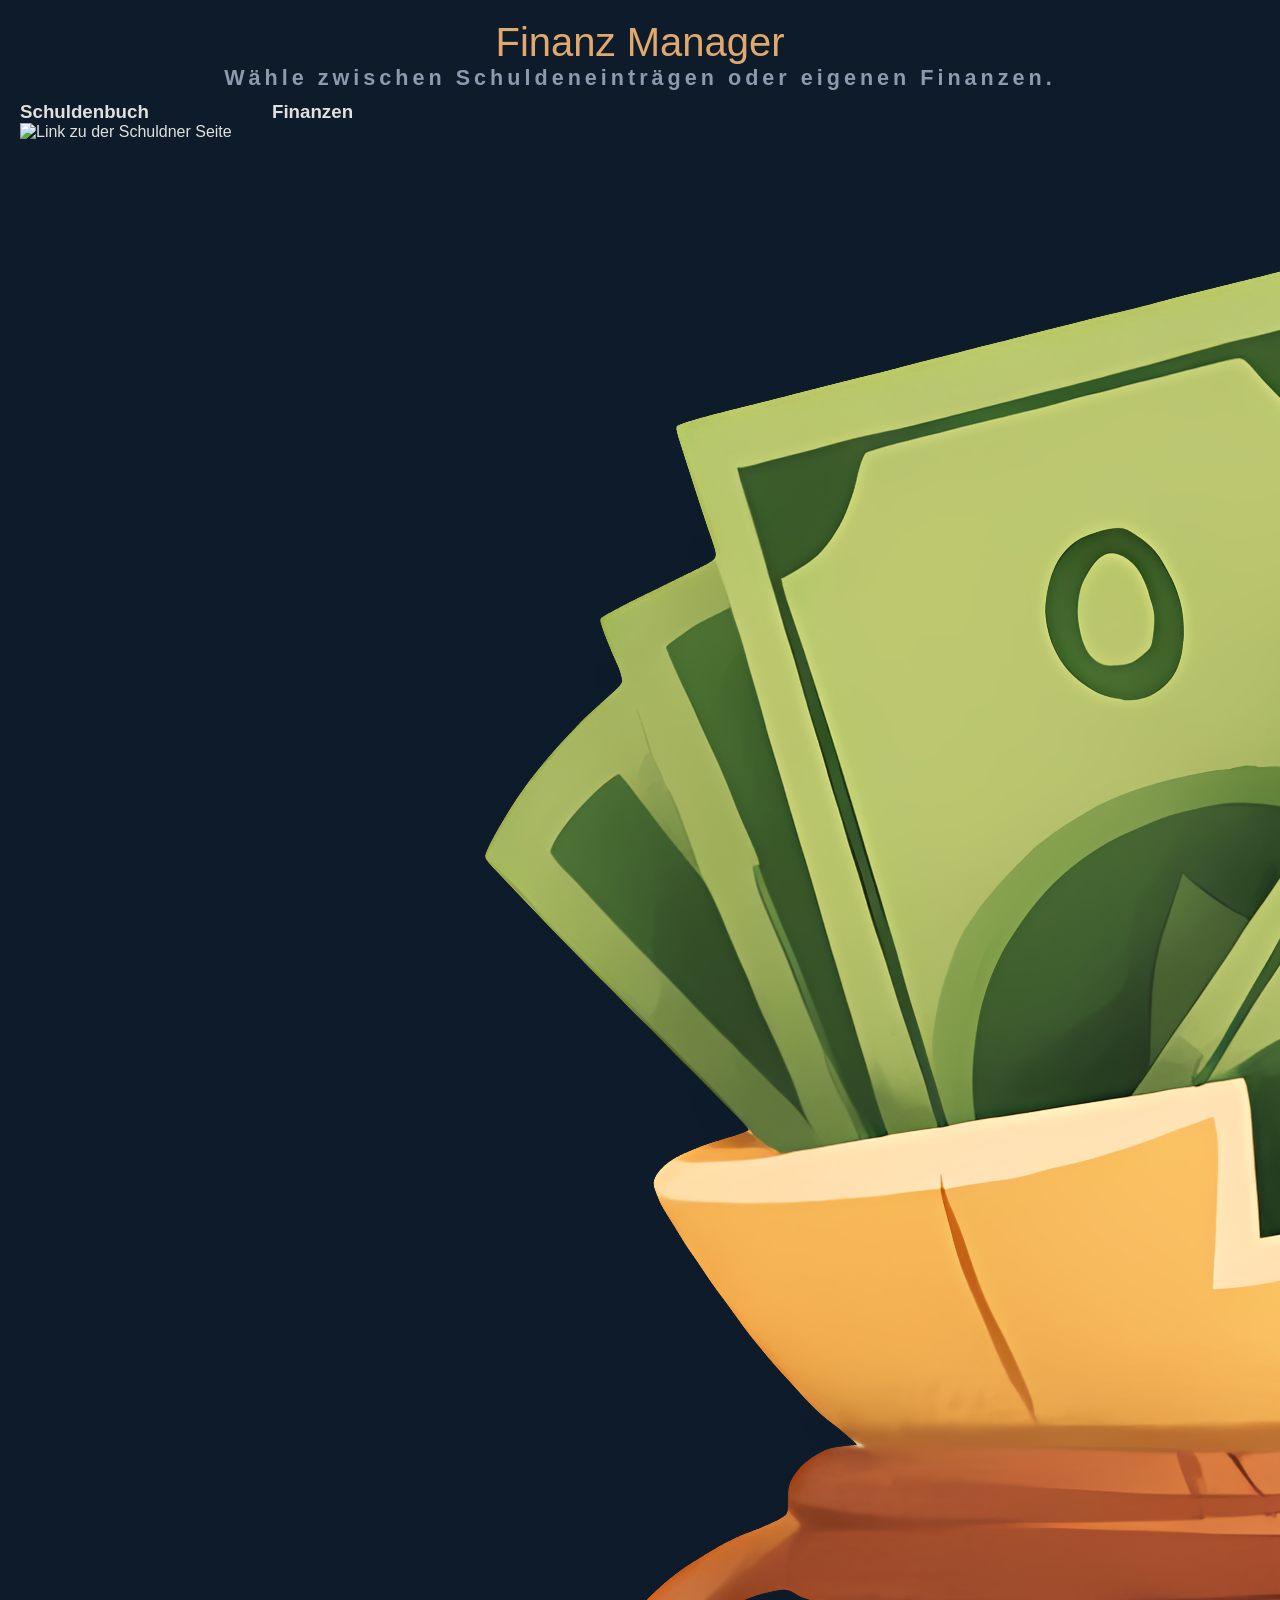
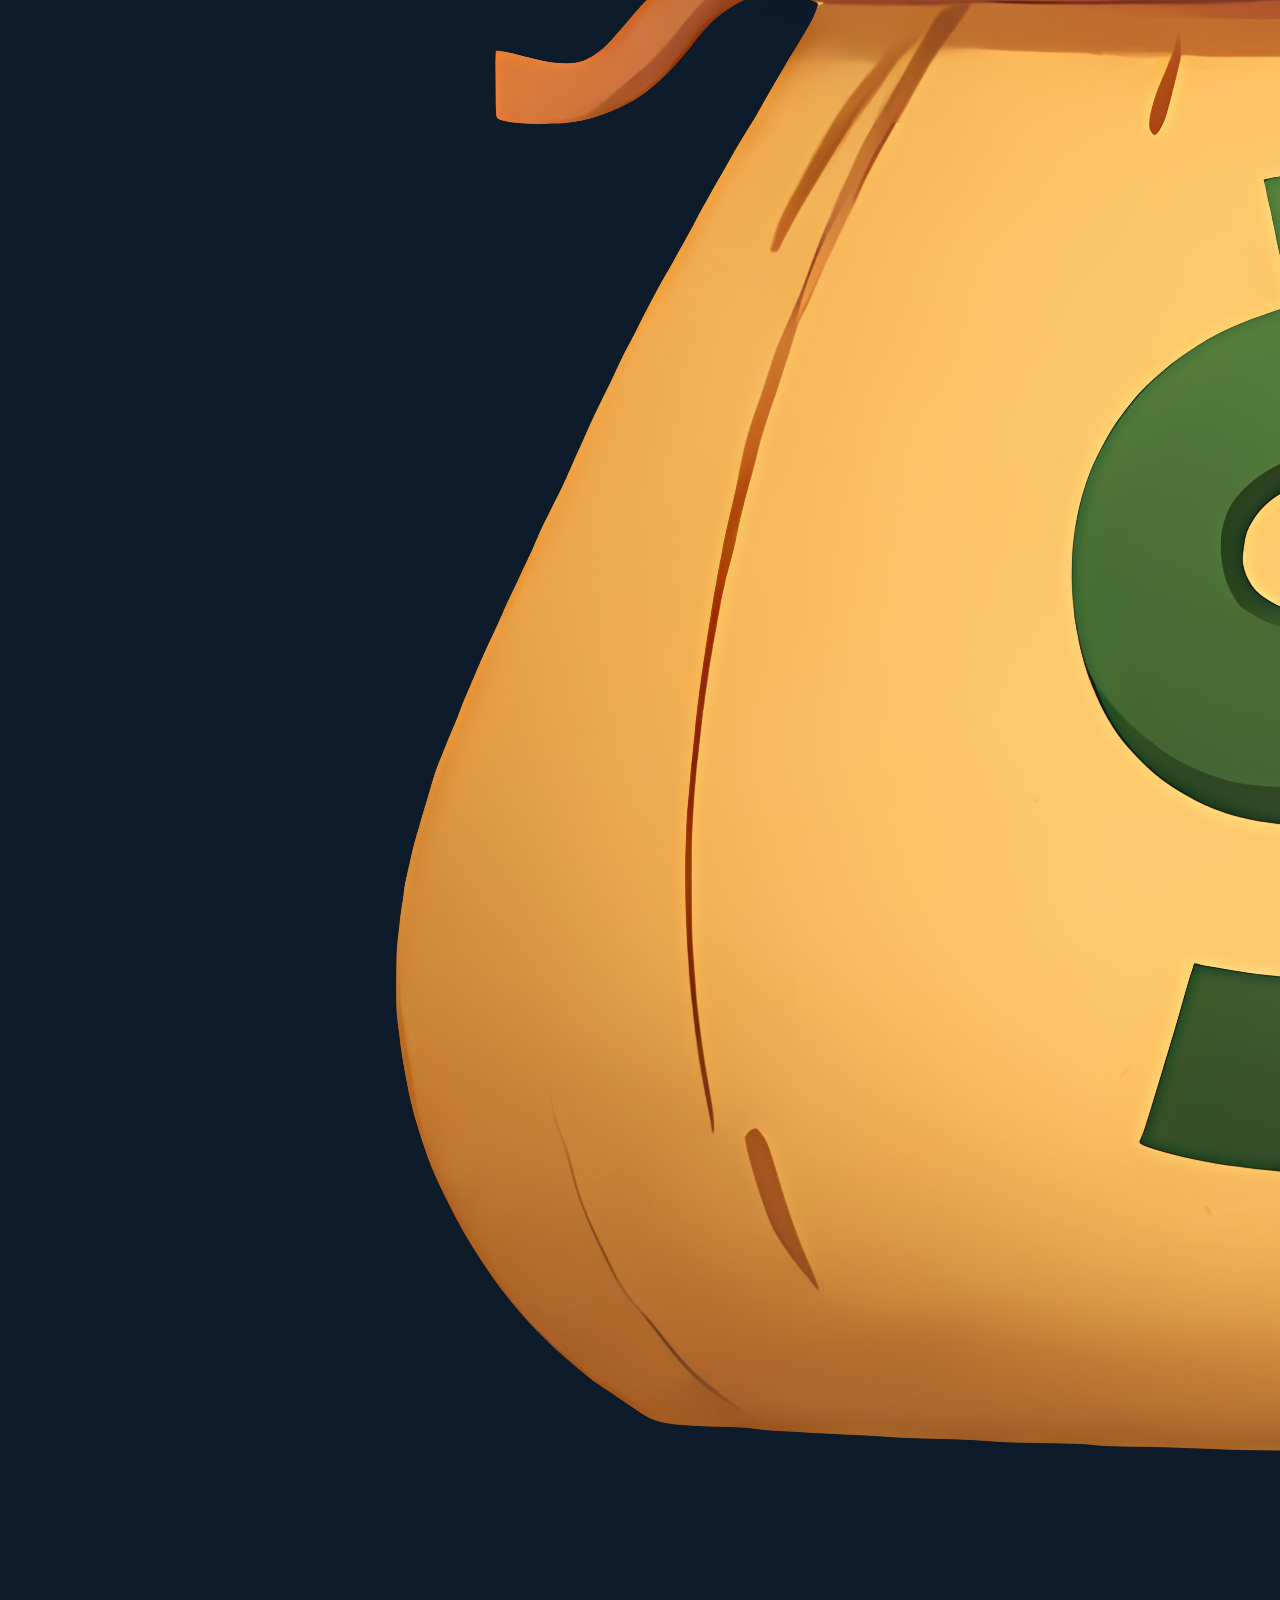
==== FinanzManager/index.html @ db56d548 "Dashboard PWA umbenannt" ====
<!DOCTYPE html>
<html lang="de">
<head>
    <meta charset="UTF-8">
    <meta name="viewport" content="width=device-width, initial-scale=1.0">
    <title>Finanz Manager</title>
    <link rel="stylesheet" href="style.css">
    
    
</head>
<body>
    <h1>Finanz Manager</h1>

    <article class="subtitle">
        <h2>Wähle zwischen Schuldeneinträgen oder eigenen Finanzen.</h2>       
    </article>

    <section class="app-container grid">
        <div class="app" onclick="openDebts()">
            <h3>Schuldenbuch</h3><img src="/bilder/applogo.png" alt="Link zu der Schuldner Seite">
            
        </div>

        <div class="app" onclick="window.location.href='apps/Schuldenbuch/Finanzen.html'">
            <h3>Finanzen</h3>
            <img src="bilder/finances.png" alt="Link zu der Finanzen Seite">
            
        </div>


    </section>


    <section id="SchuldenSection" class="app-container grid hidden">
        <div class="view-header" onclick="window.location.href='apps/Schuldenbuch/Schuldenbuch.html'">
            <img src="bilder/applogo.png" alt="Logo mit Link zur Startseite">
            <h3>Schuldenbuch</h3>
            <button class="btn-primary" id="add-person-btn" type="submit">Person hinzufügen</button>
        </div>

        <div class="app" id="Schulden-Container">

        </div>
    </section>


    <section id="FinanzSection" class="app-container grid hidden">
        <div class="view-header" onclick="openFinances()">
            <img src="bilder/finances.png" alt="Logo mit Link zu den Finanzen">
            <h3>Finanzen</h3>
            <button class="btn-primary" id="add-finance-btn" type="submit">Schuld hinzufügen</button>
        </div>

        <div class="app" id="Finanzen-Container">
            
        </div>
    </section>

</body>
</html>
---- FinanzManager/style.css ----
/* Farbpalette & Basis-Setup */
:root {
    --bg-color: #0d1b2a;
    --card-bg: #1b263b;
    --border-color: #415a77;
    --text-color: #e0e1dd;
    --accent-gold: #e0a96d;
    --accent-gold-hover: #cca43b;
    --text-muted: #8d99ae;
}

* {
    box-sizing: border-box;
    margin: 0;
    padding: 0;
    font-family: 'Segoe UI', Tahoma, Geneva, Verdana, sans-serif;
}

body {
    background-color: var(--bg-color);
    color: var(--text-color);
    padding: 20px;
    display: flex;
    flex-direction: column;
    align-items: center;
    min-height: 100vh;
}

/* Header */
header {
    text-align: center;
    margin-bottom: 40px;
    width: 100%;
    max-width: 800px;
}

.logo {
    width: 80px;
    height: 120px;
    margin-bottom: 10px;
    position: absolute;
    top: -15px;
    left: 58%;
    
}

h1 {
    font-size: 2.5rem;
    color: var(--accent-gold);
    font-weight: 300;
}

.subtitle {
    font-size: 0.9rem;
    letter-spacing: 4px;
    color: var(--text-muted);
    margin-bottom: 10px;
}

.status-text {
    font-size: 0.95rem;
    color: #4caf50; /* Grüner Punkt Vibe */
}

/* Container & Grids */
.container {
    width: 100%;
    max-width: 800px;
}

.view-header {
    display: flex;
    justify-content: space-between;
    align-items: center;
    margin-bottom: 20px;
    border-bottom: 1px solid var(--border-color);
    padding-bottom: 15px;
}

.grid {
    display: grid;
    grid-template-columns: repeat(auto-fill, minmax(220px, 1fr));
    gap: 20px;
}

/* Kacheln (Cards) */
.card {
    background-color: var(--card-bg);
    border: 1px solid var(--border-color);
    border-radius: 8px;
    padding: 20px;
    cursor: pointer;
    transition: transform 0.2s, box-shadow 0.2s;
    display: flex;
    flex-direction: column;
    justify-content: space-between;
}

.card:hover {
    transform: translateY(-4px);
    box-shadow: 0 6px 15px rgba(0, 0, 0, 0.3);
    border-color: var(--accent-gold);
}

.card h3 {
    color: var(--text-color);
    margin-bottom: 10px;
}

.card .amount {
    font-size: 1.5rem;
    color: var(--accent-gold);
    font-weight: bold;
    text-align: right;
}

.card .details {
    font-size: 0.85rem;
    color: var(--text-muted);
    margin-top: 5px;
}

/* Buttons */
.btn-primary {
    background-color: var(--accent-gold);
    color: #121212;
    border: none;
    padding: 10px 18px;
    border-radius: 6px;
    font-weight: bold;
    cursor: pointer;
    transition: background 0.2s;
}

.btn-primary:hover {
    background-color: var(--accent-gold-hover);
}

.btn-secondary {
    background: transparent;
    color: var(--text-color);
    border: 1px solid var(--border-color);
    padding: 8px 14px;
    border-radius: 6px;
    cursor: pointer;
}

.btn-secondary:hover {
    background-color: rgba(255, 255, 255, 0.05);
}

/* Hilfsklassen */
.hidden {
    display: none !important;
}

/* --- MODAL (POPUP) STYLING --- */
.modal {
    position: fixed;
    top: 0;
    left: 0;
    width: 100%;
    height: 100%;
    background-color: rgba(3, 7, 12, 0.8); /* Hintergrund abdunkeln */
    backdrop-filter: blur(4px); /* Subtiler Weichzeichner */
    display: flex;
    justify-content: center;
    align-items: center;
    z-index: 1000;
}

.modal-content {
    background-color: var(--bg-card);
    border: 1px solid var(--border-blue);
    border-radius: 12px;
    padding: 24px;
    width: 90%;
    max-width: 400px;
    box-shadow: 0 10px 25px rgba(0, 0, 0, 0.5);
}

.modal-content h3 {
    color: var(--text-gold);
    margin-bottom: 20px;
    font-size: 1.2rem;
}

.form-group {
    display: flex;
    flex-direction: column;
    gap: 8px;
    margin-bottom: 24px;
}

.form-group label {
    font-size: 0.85rem;
    color: var(--text-muted);
    text-transform: uppercase;
    letter-spacing: 1px;
}

.form-group input {
    background-color: var(--bg-dark);
    border: 1px solid var(--border-blue);
    border-radius: 6px;
    padding: 12px;
    color: var(--text-white);
    font-size: 1rem;
    outline: none;
}

.form-group input:focus {
    border-color: var(--text-gold);
}

.modal-actions {
    display: flex;
    justify-content: flex-end;
    gap: 12px;
}
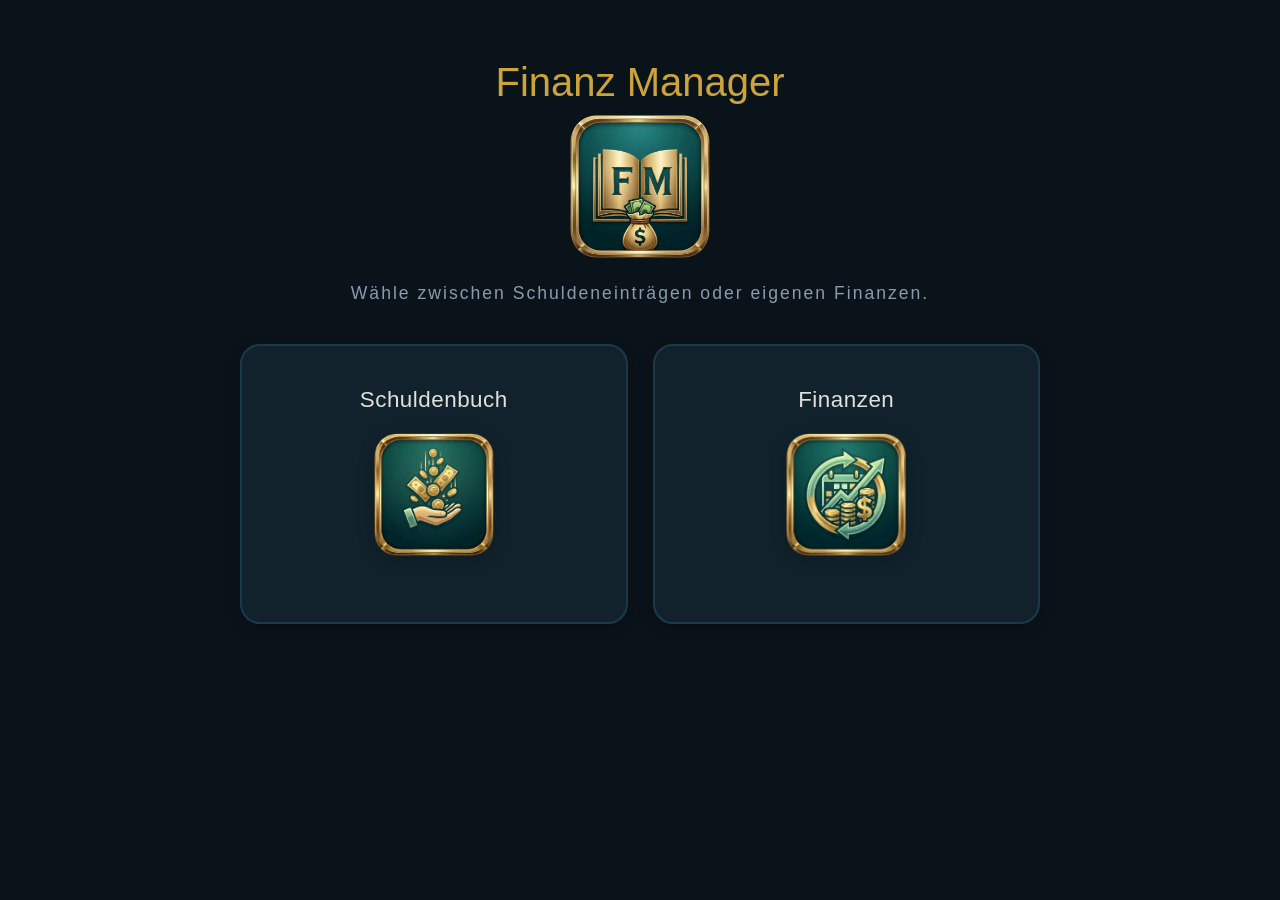
==== commit 7058f497: "mehrere änderungen" ====
--- a/FinanzManager/index.html
+++ b/FinanzManager/index.html
@@ -5,11 +5,11 @@
     <meta name="viewport" content="width=device-width, initial-scale=1.0">
     <title>Finanz Manager</title>
     <link rel="stylesheet" href="style.css">
-    
-    
 </head>
 <body>
+
     <h1>Finanz Manager</h1>
+    <img class="logo" src="bilder/applogo.png" alt="Logo der App">
 
     <article class="subtitle">
         <h2>Wähle zwischen Schuldeneinträgen oder eigenen Finanzen.</h2>       
@@ -17,23 +17,20 @@
 
     <section class="app-container grid">
         <div class="app" onclick="openDebts()">
-            <h3>Schuldenbuch</h3><img src="/bilder/applogo.png" alt="Link zu der Schuldner Seite">
-            
+            <h3>Schuldenbuch</h3>
+            <img class="logo" src="bilder/Schulden-Logo.png" alt="Link zu der Schuldner Seite">
         </div>
 
-        <div class="app" onclick="window.location.href='apps/Schuldenbuch/Finanzen.html'">
+        <div class="app" onclick="openFinances()">
             <h3>Finanzen</h3>
-            <img src="bilder/finances.png" alt="Link zu der Finanzen Seite">
-            
+            <img class="logo" src="bilder/DauerRate-Logo.png"alt="Link zu der Finanzen Seite">
         </div>
-
-
     </section>
 
 
     <section id="SchuldenSection" class="app-container grid hidden">
-        <div class="view-header" onclick="window.location.href='apps/Schuldenbuch/Schuldenbuch.html'">
-            <img src="bilder/applogo.png" alt="Logo mit Link zur Startseite">
+        <div class="view-header">
+            <img src="bilder/applogo.png" onclick="openDashboard()" alt="Logo mit Link zur Startseite">
             <h3>Schuldenbuch</h3>
             <button class="btn-primary" id="add-person-btn" type="submit">Person hinzufügen</button>
         </div>
@@ -44,9 +41,22 @@
     </section>
 
 
+    <section id="SchuldenDetailSection" class="app-container grid hidden">
+        <div class="view-header">
+            <button class="btn-back" onclick="openDebts()">&larr; Zurück</button>
+            <h3 id="CurrentPersonName">Schulden von ...</h3>
+            <img src="bilder/applogo.png" onclick="openDashboard()" alt="Direkt zum Dashboard">
+        </div>
+
+        <div class="app" id="Personen-Schulden-Container">
+
+        </div>
+    </section>
+
+
     <section id="FinanzSection" class="app-container grid hidden">
-        <div class="view-header" onclick="openFinances()">
-            <img src="bilder/finances.png" alt="Logo mit Link zu den Finanzen">
+        <div class="view-header">
+            <img src="bilder/applogo.png" onclick="openDashboard()" alt="Logo mit Link zu den Finanzen">
             <h3>Finanzen</h3>
             <button class="btn-primary" id="add-finance-btn" type="submit">Schuld hinzufügen</button>
         </div>
@@ -56,5 +66,43 @@
         </div>
     </section>
 
+    <div id="AddPersonModal" class="modal hidden">
+        <div class="modal-content">
+            <h3>Neue Person hinzufügen</h3>
+            <form id="add-person-form" onsubmit="savePerson(event)">
+                <div class="form-group">
+                    <label for="person-name">Name der Person:</label>
+                    <input type="text" id="person-name" required placeholder="z.B. Max Mustermann">
+                </div>
+                <div class="modal-buttons">
+                    <button type="button" class="btn-secondary" onclick="closeModal('AddPersonModal')">Abbrechen</button>
+                    <button type="submit" class="btn-primary">Speichern</button>
+                </div>
+            </form>
+        </div>
+    </div>
+
+    <div id="AddEntryModal" class="modal hidden">
+        <div class="modal-content">
+            <h3 id="EntryModalTitle">Neuen Eintrag hinzufügen</h3>
+            <form id="add-entry-form" onsubmit="saveEntry(event)">
+                <div class="form-group">
+                    <label for="entry-purpose">Verwendungszweck:</label>
+                    <input type="text" id="entry-purpose" required placeholder="z.B. Kasten Bier, Monatsbeitrag">
+                </div>
+                <div class="form-group">
+                    <label for="entry-amount">Betrag in €:</label>
+                    <input type="number" id="entry-amount" step="0.01" required placeholder="0,00">
+                </div>
+                <div class="modal-buttons">
+                    <button type="button" class="btn-secondary" onclick="closeModal('AddEntryModal')">Abbrechen</button>
+                    <button type="submit" class="btn-primary">Speichern</button>
+                </div>
+            </form>
+        </div>
+    </div>
+
+<script src="script.js"></script>
+
 </body>
 </html>
--- a/FinanzManager/style.css
+++ b/FinanzManager/style.css
@@ -1,12 +1,18 @@
-/* Farbpalette & Basis-Setup */
+/* ==========================================================================
+   1. FARBPALETTE & BASIS-SETUP
+   ========================================================================== */
 :root {
-    --bg-color: #0d1b2a;
-    --card-bg: #1b263b;
-    --border-color: #415a77;
-    --text-color: #e0e1dd;
-    --accent-gold: #e0a96d;
-    --accent-gold-hover: #cca43b;
-    --text-muted: #8d99ae;
+    --bg-color: #0b131a;         /* Sehr dunkles, edles Blau-Grau */
+    --card-bg: #11222c;          /* Dunkles Teal/Grünblau für die Kacheln */
+    --border-color: #1a3a4b;     /* Subtiler bläulicher Rahmen */
+    --text-color: #e0e1dd;       /* Helles Elfenbeinweiß */
+    --accent-gold: #cca43b;      /* Glänzendes Gold aus den Rahmen */
+    --accent-gold-hover: #e0a96d;/* Helleres Gold für Hover-Effekte */
+    --text-muted: #8d99ae;       /* Gedämpftes Grau für Untertitel */
+}
+
+.hidden {
+    display: none !important;
 }
 
 * {
@@ -19,202 +25,131 @@
 body {
     background-color: var(--bg-color);
     color: var(--text-color);
-    padding: 20px;
+    padding: 40px 20px;
     display: flex;
     flex-direction: column;
     align-items: center;
     min-height: 100vh;
 }
 
-/* Header */
-header {
-    text-align: center;
-    margin-bottom: 40px;
-    width: 100%;
-    max-width: 800px;
+/* Das Hauptlogo oben sauber über dem Titel zentrieren */
+.logo {
+    width: 140px;
+    height: auto;
+    margin-bottom: 25px;
+    /* Absolute Positionierung komplett entfernt! */
 }
-
-.logo {
-    width: 80px;
-    height: 120px;
-    margin-bottom: 10px;
-    position: absolute;
-    top: -15px;
-    left: 58%;
-    
-}
-
+/* ==========================================================================
+   2. HEADER & TYPOGRAFIE
+   ========================================================================== */
 h1 {
     font-size: 2.5rem;
     color: var(--accent-gold);
     font-weight: 300;
+    text-align: center;
+    margin-top: 20px;
+    margin-bottom: 10px;
 }
 
 .subtitle {
+    text-align: center;
     font-size: 0.9rem;
-    letter-spacing: 4px;
+    letter-spacing: 2px;
     color: var(--text-muted);
-    margin-bottom: 10px;
+    margin-bottom: 40px;
+    width: 100%;
+    max-width: 600px;
 }
 
-.status-text {
-    font-size: 0.95rem;
-    color: #4caf50; /* Grüner Punkt Vibe */
+.subtitle h2 {
+    font-size: 1.1rem;
+    font-weight: 400;
 }
 
-/* Container & Grids */
-.container {
-    width: 100%;
-    max-width: 800px;
-}
-
+/* Header-Leiste innerhalb der einzelnen Ansichten (Ebene 2 & 3) */
 .view-header {
+    grid-column: 1 / -1; /* Streckt die Bar über das gesamte Grid */
     display: flex;
     justify-content: space-between;
     align-items: center;
     margin-bottom: 20px;
     border-bottom: 1px solid var(--border-color);
     padding-bottom: 15px;
+    width: 100%;
+}
+
+.view-header h3 {
+    font-size: 1.5rem;
+    color: var(--text-color);
+    font-weight: 400;
+}
+
+/* Logos/Navigations-Bilder im Header */
+.view-header img {
+    height: 45px;
+    width: auto;
+    cursor: pointer;
+    transition: transform 0.2s;
+}
+
+.view-header img:hover {
+    transform: scale(1.05);
+}
+
+/* ==========================================================================
+   3. CONTAINER & GRIDS
+   ========================================================================== */
+.app-container {
+    width: 100%;
+    max-width: 800px;
+    margin-bottom: 40px;
 }
 
 .grid {
     display: grid;
-    grid-template-columns: repeat(auto-fill, minmax(220px, 1fr));
-    gap: 20px;
+    /* Erstellt quadratische Kacheln, die sich responsiv anordnen */
+    grid-template-columns: repeat(auto-fit, minmax(240px, 1fr));
+    gap: 25px;
 }
 
-/* Kacheln (Cards) */
-.card {
+/* ==========================================================================
+   4. KACHELN (CARDS / .APP)
+   ========================================================================== */
+.app {
     background-color: var(--card-bg);
-    border: 1px solid var(--border-color);
-    border-radius: 8px;
-    padding: 20px;
+    border: 2px solid var(--border-color);
+    border-radius: 20px;          /* Etwas weichere, modernere Ecken */
+    padding: 35px 24px;
     cursor: pointer;
-    transition: transform 0.2s, box-shadow 0.2s;
+    transition: transform 0.2s cubic-bezier(0.4, 0, 0.2, 1), box-shadow 0.2s, border-color 0.2s;
     display: flex;
     flex-direction: column;
-    justify-content: space-between;
+    align-items: center;          
+    justify-content: center;      /* Inhalt rückt harmonisch ins Zentrum */
+    gap: 20px;                    /* Fester, sauberer Abstand zwischen Text und Bild */
+    text-align: center;
+    min-height: 280px;            /* Etwas mehr Raum zum Atmen */
+    box-shadow: 0 4px 15px rgba(0, 0, 0, 0.3);
 }
 
-.card:hover {
-    transform: translateY(-4px);
-    box-shadow: 0 6px 15px rgba(0, 0, 0, 0.3);
+/* Eleganter Hover-Effekt: Kachel hebt sich und glüht leicht gold */
+.app:hover {
+    transform: translateY(-6px);
+    box-shadow: 0 12px 30px rgba(204, 164, 59, 0.15);
     border-color: var(--accent-gold);
 }
 
-.card h3 {
+.app h3 {
     color: var(--text-color);
-    margin-bottom: 10px;
+    font-size: 1.4rem;
+    font-weight: 400;
+    letter-spacing: 0.5px;
 }
 
-.card .amount {
-    font-size: 1.5rem;
-    color: var(--accent-gold);
-    font-weight: bold;
-    text-align: right;
-}
-
-.card .details {
-    font-size: 0.85rem;
-    color: var(--text-muted);
-    margin-top: 5px;
-}
-
-/* Buttons */
-.btn-primary {
-    background-color: var(--accent-gold);
-    color: #121212;
-    border: none;
-    padding: 10px 18px;
-    border-radius: 6px;
-    font-weight: bold;
-    cursor: pointer;
-    transition: background 0.2s;
-}
-
-.btn-primary:hover {
-    background-color: var(--accent-gold-hover);
-}
-
-.btn-secondary {
-    background: transparent;
-    color: var(--text-color);
-    border: 1px solid var(--border-color);
-    padding: 8px 14px;
-    border-radius: 6px;
-    cursor: pointer;
-}
-
-.btn-secondary:hover {
-    background-color: rgba(255, 255, 255, 0.05);
-}
-
-/* Hilfsklassen */
-.hidden {
-    display: none !important;
-}
-
-/* --- MODAL (POPUP) STYLING --- */
-.modal {
-    position: fixed;
-    top: 0;
-    left: 0;
-    width: 100%;
-    height: 100%;
-    background-color: rgba(3, 7, 12, 0.8); /* Hintergrund abdunkeln */
-    backdrop-filter: blur(4px); /* Subtiler Weichzeichner */
-    display: flex;
-    justify-content: center;
-    align-items: center;
-    z-index: 1000;
-}
-
-.modal-content {
-    background-color: var(--bg-card);
-    border: 1px solid var(--border-blue);
-    border-radius: 12px;
-    padding: 24px;
-    width: 90%;
-    max-width: 400px;
-    box-shadow: 0 10px 25px rgba(0, 0, 0, 0.5);
-}
-
-.modal-content h3 {
-    color: var(--text-gold);
-    margin-bottom: 20px;
-    font-size: 1.2rem;
-}
-
-.form-group {
-    display: flex;
-    flex-direction: column;
-    gap: 8px;
-    margin-bottom: 24px;
-}
-
-.form-group label {
-    font-size: 0.85rem;
-    color: var(--text-muted);
-    text-transform: uppercase;
-    letter-spacing: 1px;
-}
-
-.form-group input {
-    background-color: var(--bg-dark);
-    border: 1px solid var(--border-blue);
-    border-radius: 6px;
-    padding: 12px;
-    color: var(--text-white);
-    font-size: 1rem;
-    outline: none;
-}
-
-.form-group input:focus {
-    border-color: var(--text-gold);
-}
-
-.modal-actions {
-    display: flex;
-    justify-content: flex-end;
-    gap: 12px;
+/* Die runden App-Logos in den Kacheln optimal zur Geltung bringen */
+.app img {
+    max-width: 120px;
+    height: auto;
+    object-fit: contain;
+    filter: drop-shadow(0 4px 8px rgba(0, 0, 0, 0.2)); /* Gibt den runden Logos Tiefe */
 }
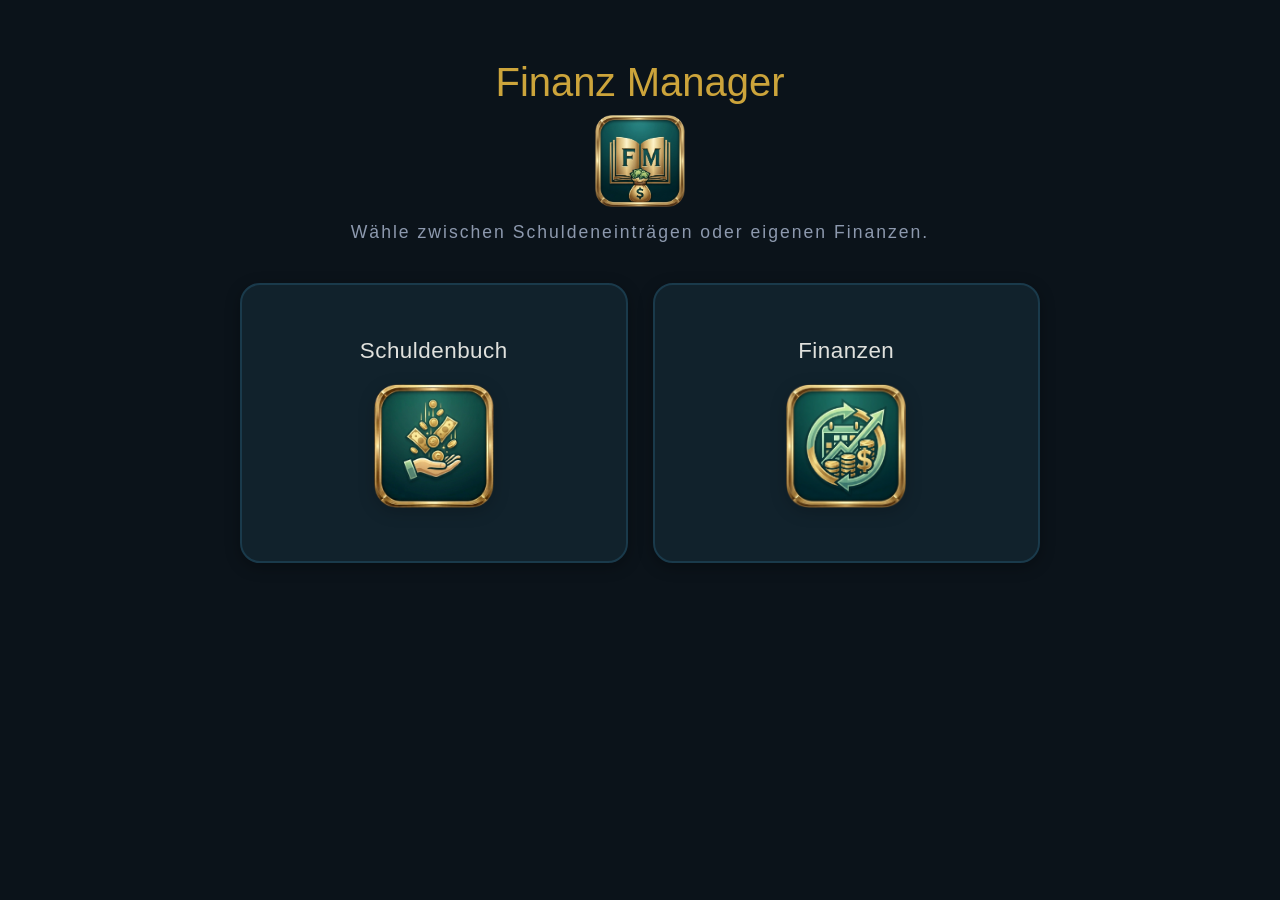
==== commit aec308a0: "mehrere änderungen" ====
--- a/FinanzManager/index.html
+++ b/FinanzManager/index.html
@@ -18,12 +18,12 @@
     <section class="app-container grid">
         <div class="app" onclick="openDebts()">
             <h3>Schuldenbuch</h3>
-            <img class="logo" src="bilder/Schulden-Logo.png" alt="Link zu der Schuldner Seite">
+            <img  src="bilder/Schulden-Logo.png" alt="Link zu der Schuldner Seite">
         </div>
 
         <div class="app" onclick="openFinances()">
             <h3>Finanzen</h3>
-            <img class="logo" src="bilder/DauerRate-Logo.png"alt="Link zu der Finanzen Seite">
+            <img  src="bilder/DauerRate-Logo.png"alt="Link zu der Finanzen Seite">
         </div>
     </section>
 
@@ -32,7 +32,7 @@
         <div class="view-header">
             <img src="bilder/applogo.png" onclick="openDashboard()" alt="Logo mit Link zur Startseite">
             <h3>Schuldenbuch</h3>
-            <button class="btn-primary" id="add-person-btn" type="submit">Person hinzufügen</button>
+            <button class="btn-primary" id="add-person-btn" type="button" onclick="openPersonModal()">Person hinzufügen</button>
         </div>
 
         <div class="app" id="Schulden-Container">
--- a/FinanzManager/style.css
+++ b/FinanzManager/style.css
@@ -34,9 +34,9 @@
 
 /* Das Hauptlogo oben sauber über dem Titel zentrieren */
 .logo {
-    width: 140px;
+    width: 90px;
     height: auto;
-    margin-bottom: 25px;
+    margin-bottom: 15px;
     /* Absolute Positionierung komplett entfernt! */
 }
 /* ==========================================================================
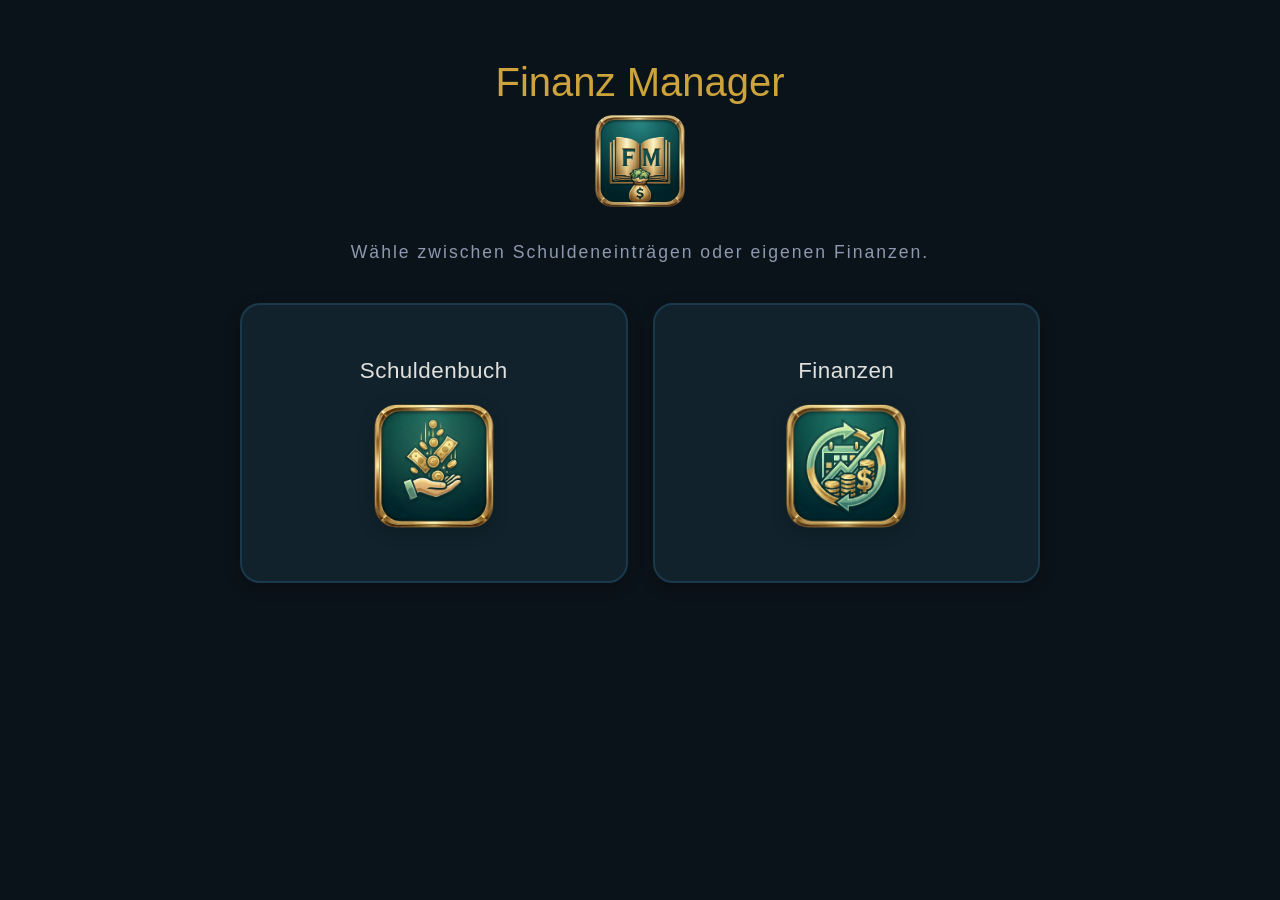
==== commit 6962a468: "Update SchuldenDetailSection layout and styles; enhance button design" ====
--- a/FinanzManager/index.html
+++ b/FinanzManager/index.html
@@ -43,9 +43,10 @@
 
     <section id="SchuldenDetailSection" class="app-container grid hidden">
         <div class="view-header">
-            <button class="btn-back" onclick="openDebts()">&larr; Zurück</button>
+            
+            <img src="bilder/applogo.png" onclick="openDashboard()" alt="Direkt zum Dashboard">
             <h3 id="CurrentPersonName">Schulden von ...</h3>
-            <img src="bilder/applogo.png" onclick="openDashboard()" alt="Direkt zum Dashboard">
+            <button class="btn-primary" onclick="openDebts()">&larr; Zurück</button>
         </div>
 
         <div class="app" id="Personen-Schulden-Container">
--- a/FinanzManager/style.css
+++ b/FinanzManager/style.css
@@ -36,7 +36,7 @@
 .logo {
     width: 90px;
     height: auto;
-    margin-bottom: 15px;
+    margin-bottom: 35px;
     /* Absolute Positionierung komplett entfernt! */
 }
 /* ==========================================================================
@@ -70,7 +70,7 @@
 .view-header {
     grid-column: 1 / -1; /* Streckt die Bar über das gesamte Grid */
     display: flex;
-    justify-content: space-between;
+    justify-content:space-between;
     align-items: center;
     margin-bottom: 20px;
     border-bottom: 1px solid var(--border-color);
@@ -79,9 +79,10 @@
 }
 
 .view-header h3 {
-    font-size: 1.5rem;
-    color: var(--text-color);
+    font-size: 2rem;
+    color: var(--accent-gold);
     font-weight: 400;
+    padding-left: 100px;
 }
 
 /* Logos/Navigations-Bilder im Header */
@@ -152,4 +153,25 @@
     height: auto;
     object-fit: contain;
     filter: drop-shadow(0 4px 8px rgba(0, 0, 0, 0.2)); /* Gibt den runden Logos Tiefe */
+}
+
+.btn-primary{
+    max-width: 180px;
+    height: auto;
+    
+    padding: 10px;
+    background-color: var(--card-bg);
+    border-radius: 10px;
+    color: var(--text-color);
+    font-family: 'Segoe UI', Tahoma, Geneva, Verdana, sans-serif;
+    font-size:16px;
+    border-color: var(--border-color);
+    cursor: pointer;
+    transition: transform 0.2s cubic-bezier(0.4, 0, 0.2, 1), box-shadow 0.2s, border-color 0.2s;
+}
+
+.btn-primary:hover{
+    transform: translateY(-6px);
+    box-shadow: 0 12px 30px rgba(204, 164, 59, 0.15);
+    border-color: var(--accent-gold);
 }
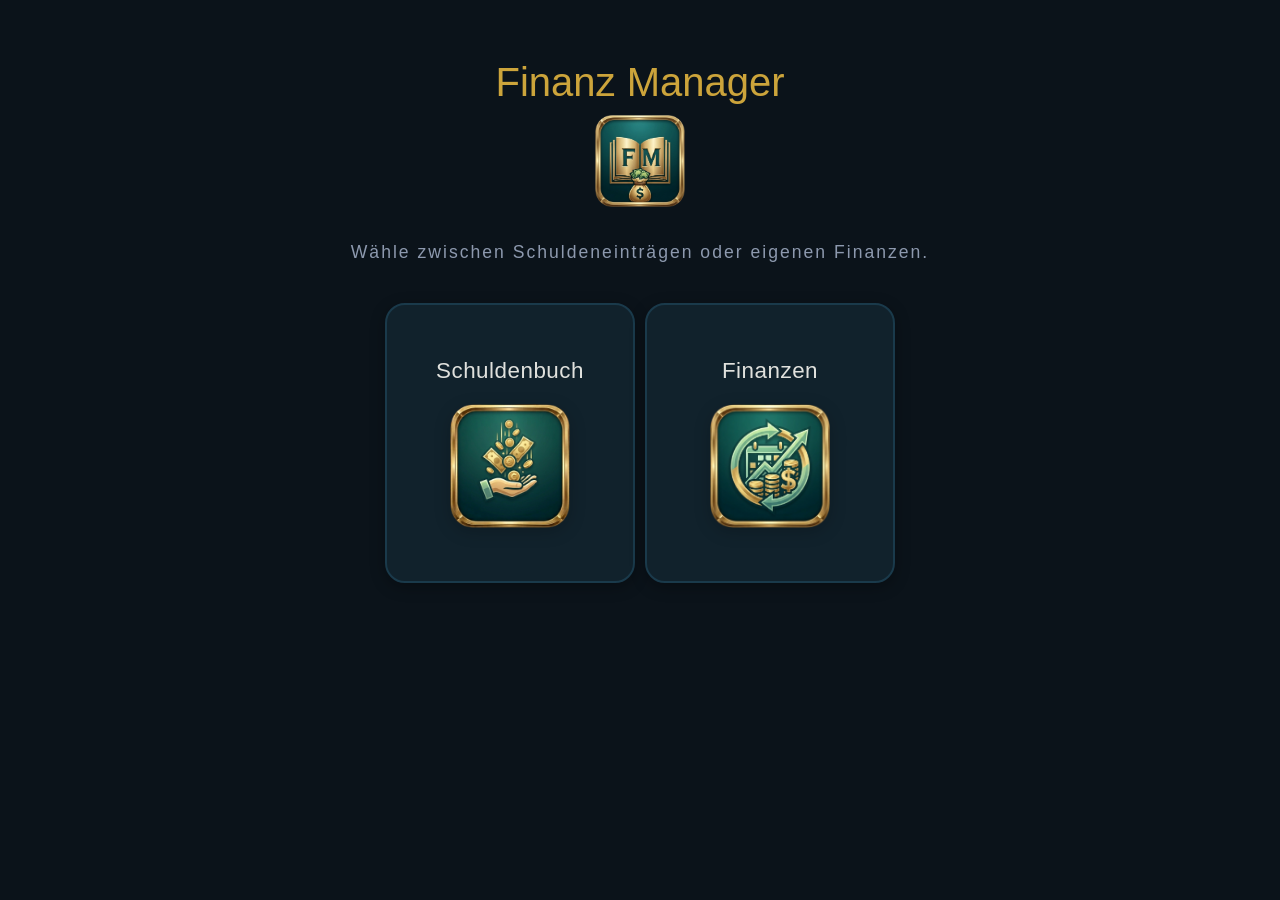
==== commit 5f8a47e1: "feat: Enhance debt management features with modal support and improved UI - Added modals for adding " ====
--- a/FinanzManager/index.html
+++ b/FinanzManager/index.html
@@ -28,28 +28,29 @@
     </section>
 
 
-    <section id="SchuldenSection" class="app-container grid hidden">
+    <section id="SchuldenSection" class="app-container  hidden">
         <div class="view-header">
             <img src="bilder/applogo.png" onclick="openDashboard()" alt="Logo mit Link zur Startseite">
             <h3>Schuldenbuch</h3>
-            <button class="btn-primary" id="add-person-btn" type="button" onclick="openPersonModal()">Person hinzufügen</button>
+            <button class="btn-primary" id="add-person-btn" type="button" onclick="openModal('AddPersonModal')">Person hinzufügen</button>
         </div>
 
-        <div class="app" id="Schulden-Container">
+        <div id="Schulden-Container" class="grid">
 
         </div>
     </section>
 
 
-    <section id="SchuldenDetailSection" class="app-container grid hidden">
+    <section id="SchuldenDetailSection" class="app-container  hidden">
         <div class="view-header">
             
             <img src="bilder/applogo.png" onclick="openDashboard()" alt="Direkt zum Dashboard">
             <h3 id="CurrentPersonName">Schulden von ...</h3>
+            <button class="btn-primary" id="add-entry-btn" type="button" onclick="openModal('AddEntryModal')">Schuld hinzufügen</button>
             <button class="btn-primary" onclick="openDebts()">&larr; Zurück</button>
         </div>
 
-        <div class="app" id="Personen-Schulden-Container">
+        <div id="Personen-Schulden-Container" class="grid">
 
         </div>
     </section>
@@ -62,7 +63,7 @@
             <button class="btn-primary" id="add-finance-btn" type="submit">Schuld hinzufügen</button>
         </div>
 
-        <div class="app" id="Finanzen-Container">
+        <div id="Finanzen-Container">
             
         </div>
     </section>
@@ -74,9 +75,16 @@
                 <div class="form-group">
                     <label for="person-name">Name der Person:</label>
                     <input type="text" id="person-name" required placeholder="z.B. Max Mustermann">
+                    <label for="street">Straße und Hausnummer:</label>
+                    <input type="text" id="street" required placeholder="z.B. Musterstraße 1">
+                    
+                    <label for="ZipCode">Postleitzahl:</label>
+                    <input type="text" id="ZipCode" required placeholder="z.B. 12345">
+                    <label for="city">Stadt:</label>
+                    <input type="text" id="city" required placeholder="z.B. Musterstadt">
                 </div>
                 <div class="modal-buttons">
-                    <button type="button" class="btn-secondary" onclick="closeModal('AddPersonModal')">Abbrechen</button>
+                    <button type="button" class="btn-primary" onclick="closeModal('AddPersonModal')">Abbrechen</button>
                     <button type="submit" class="btn-primary">Speichern</button>
                 </div>
             </form>
@@ -96,13 +104,34 @@
                     <input type="number" id="entry-amount" step="0.01" required placeholder="0,00">
                 </div>
                 <div class="modal-buttons">
-                    <button type="button" class="btn-secondary" onclick="closeModal('AddEntryModal')">Abbrechen</button>
+                    <button type="button" class="btn-primary" onclick="closeModal('AddEntryModal')">Abbrechen</button>
                     <button type="submit" class="btn-primary">Speichern</button>
                 </div>
             </form>
         </div>
     </div>
 
+    <div id="UpdateDebtModal" class="modal hidden">
+        <div class="modal-content">
+            <h3 id="EntryModalTitle">Schuld bearbeiten</h3>
+            <form id="update-entry-form" onsubmit="updateDebt(event)">
+                <div class="form-group">
+                    <label for="update-debt-id">Schuld-ID:</label>
+                    <input type="text" id="update-debt-id" readonly>
+                </div>
+                <div class="form-group">
+                    <label for="update-debt-amount">Differenz eingeben:</label>
+                    <input type="number" id="update-debt-amount" step="0.01" required placeholder="5,00 oder -5,00">
+                </div>
+                <div class="modal-buttons">
+                    <button type="button" class="btn-primary" onclick="closeModal('UpdateDebtModal')">Abbrechen</button>
+                    <button type="submit" class="btn-primary">Speichern</button>
+                </div>
+            </form>
+        </div>
+    </div>
+                    
+
 <script src="script.js"></script>
 
 </body>
--- a/FinanzManager/style.css
+++ b/FinanzManager/style.css
@@ -109,19 +109,27 @@
 .grid {
     display: grid;
     /* Erstellt quadratische Kacheln, die sich responsiv anordnen */
-    grid-template-columns: repeat(auto-fit, minmax(240px, 1fr));
-    gap: 25px;
-}
+    grid-template-columns: repeat(auto-fit, minmax(240px, 250px));
+    width: 100%;
+    gap: 10px; /* Einheitlicher Abstand zwischen den Kacheln */
+    justify-content: center; /* Zentriert die Kacheln innerhalb des Containers */
+}
+
+
 
 /* ==========================================================================
    4. KACHELN (CARDS / .APP)
    ========================================================================== */
 .app {
+    width: 100%;
+    box-sizing: border-box;
+    margin: 0 auto;                 /* Zentriert die Kacheln in der Grid-Zelle */
     background-color: var(--card-bg);
     border: 2px solid var(--border-color);
     border-radius: 20px;          /* Etwas weichere, modernere Ecken */
     padding: 35px 24px;
     cursor: pointer;
+    user-select: none;
     transition: transform 0.2s cubic-bezier(0.4, 0, 0.2, 1), box-shadow 0.2s, border-color 0.2s;
     display: flex;
     flex-direction: column;
@@ -174,4 +182,83 @@
     transform: translateY(-6px);
     box-shadow: 0 12px 30px rgba(204, 164, 59, 0.15);
     border-color: var(--accent-gold);
+}
+
+/* 1. Der abgedunkelte Hintergrund (Hintergrundmaske) */
+.modal {
+    position: fixed;
+    top: 0;
+    left: 0;
+    width: 100%;
+    height: 100%;
+    background-color: rgba(0, 0, 0, 0.7); /* Etwas dunkler für besseren Fokus */
+    display: flex;
+    align-items: center;     /* Vertikale Zentrierung */
+    justify-content: center;   /* Horizontale Zentrierung */
+    z-index: 1000;             /* Sicherstellen, dass es über allem liegt */
+}
+
+/* 2. Das eigentliche Popup-Fenster (Die Card) */
+.modal-content {
+    background-color: #1a232a; /* Passend zu deinem dunklen Design */
+    color: #ffffff;
+    padding: 30px;
+    border-radius: 8px;
+    width: 100%;
+    max-width: 500px;          /* Verhindert, dass das Modal zu breit wird */
+    box-shadow: 0 4px 20px rgba(0, 0, 0, 0.5);
+    border: 1px solid #2c3e50; /* Dezenter Rahmen */
+}
+
+/* Überschrift im Modal */
+.modal-content h3 {
+    margin-top: 0;
+    margin-bottom: 20px;
+    font-size: 1.5rem;
+    color: #ffcc00; /* Falls du das Goldgelb aus deinem Header nutzen willst */
+}
+
+/* 3. Formular-Layout: Elemente sauber untereinander */
+.form-group {
+    display: flex;
+    flex-direction: column;
+    gap: 12px;                 /* Gleichmäßiger Abstand zwischen den Elementen */
+    margin-bottom: 25px;
+}
+
+/* Styling für die Eingabefelder */
+.form-group label {
+    font-weight: bold;
+    font-size: 0.9rem;
+    margin-bottom: -4px;       /* Label näher an sein Input-Feld rücken */
+    text-align: left;
+}
+
+.form-group input {
+    padding: 10px;
+    border-radius: 4px;
+    border: 1px solid #444;
+    background-color: #2c3e50;
+    color: #fff;
+    font-size: 1rem;
+}
+
+.form-group input:focus {
+    outline: none;
+    border-color: #ffcc00;     /* Highlight-Farbe bei Klick */
+}
+
+/* 4. Die Buttons nebeneinander */
+.modal-buttons {
+    display: flex;
+    justify-content: flex-end; /* Buttons rechtsbündig anordnen */
+    gap: 10px;
+}
+
+
+
+
+.btn-secondary {
+    background-color: #7f8c8d; /* Neutrales Grau für "Abbrechen" */
+    color: white;
 }
